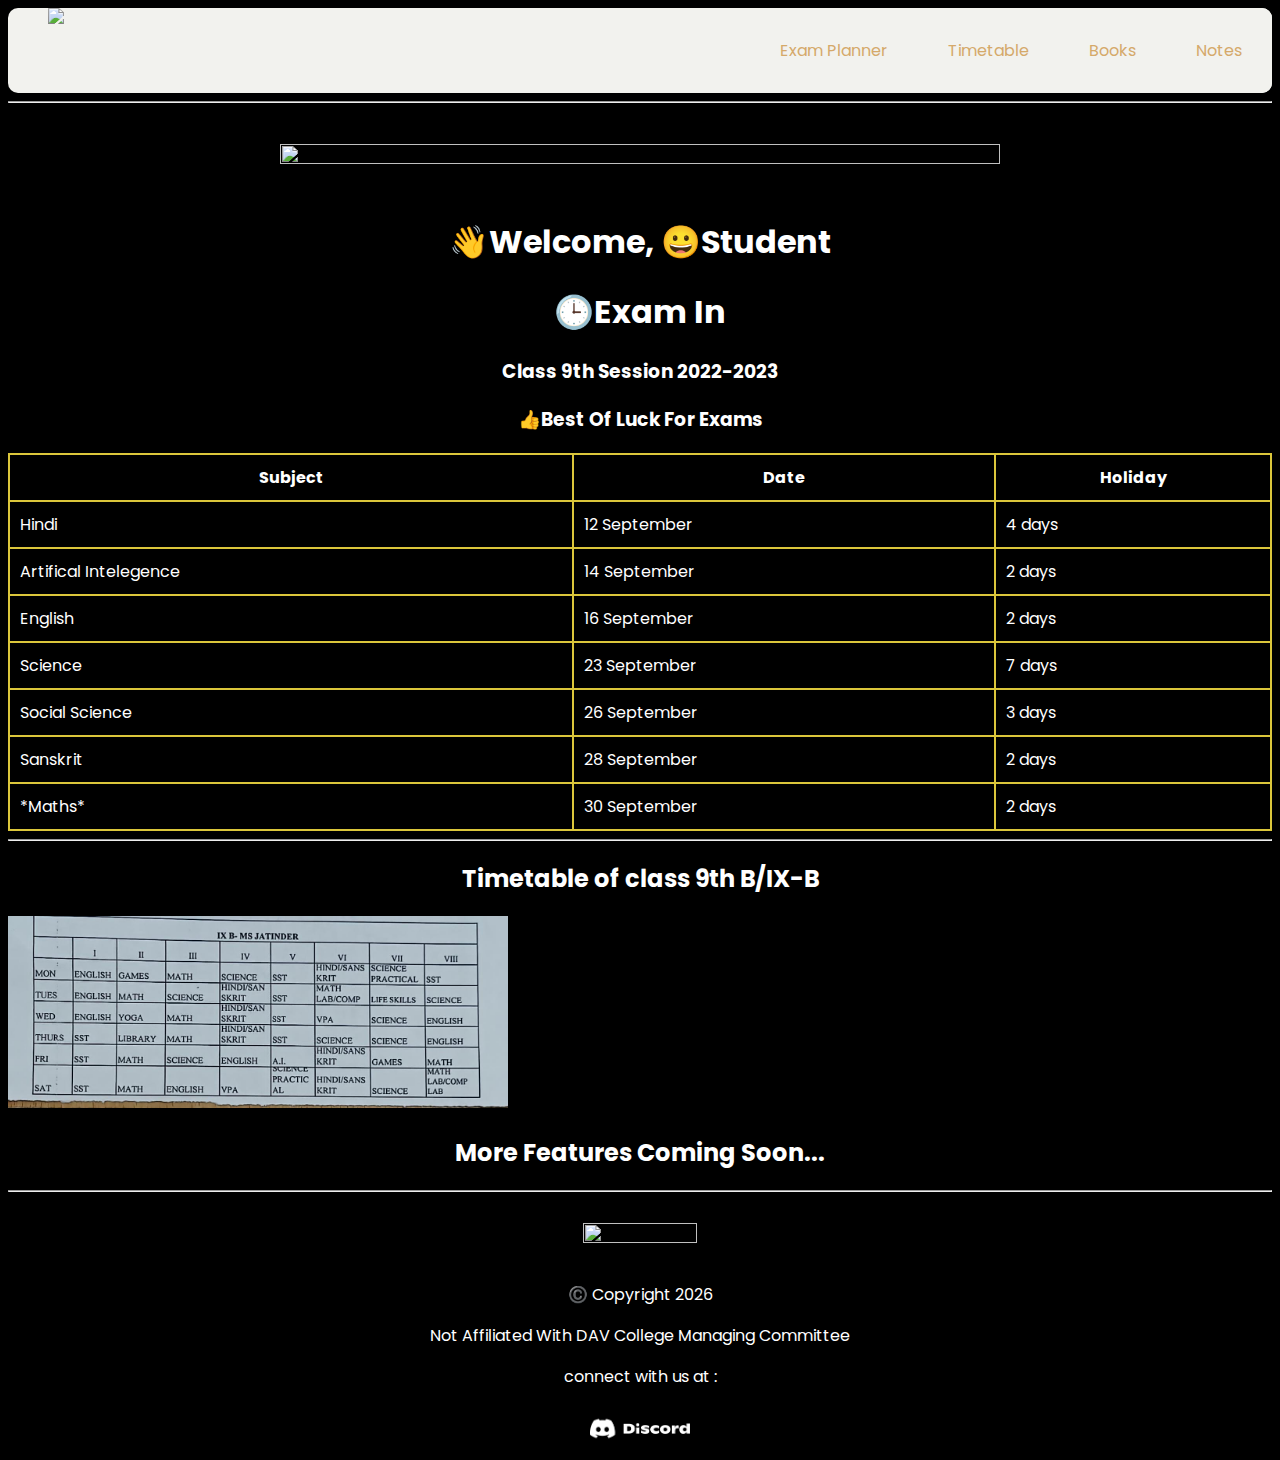
==== index.html @ d64b4b3f "uu" ====
<!DOCTYPE html>
<html lang="en">
<head>
    <meta name="name" content="Class 9th &bull; Home">
    <meta name="description" content="Get The Timetable Of Class Ninth Dav Mausam Vihar">
    <meta name="keywords" content="slsdav,class ninth sls dav,sls dav masusam vihar">
    <meta name="theme-color" content="#101010">

    <meta property="og:title" content="Class 9th &bull; Home">
    <meta property="og:url" content="https://simplystudios.github.io/class9th-unoffical-site/">
    <meta property="og:image" content="https://simplehead.ga.ga/favicon.ico">
    <meta property="og:description" content="Get The Timetable Of Class Ninth Dav Mausam Vihar">

    <meta charset="UTF-8">
    <meta http-equiv="X-UA-Compatible" content="IE=edge">
    <meta name="viewport" content="width=device-width, initial-scale=1.0">
    <title>Davians For Davians - Home </title>
    <link rel="stylesheet" href="styles.css">
    <link rel="preconnect" href="https://fonts.googleapis.com">
<link rel="preconnect" href="https://fonts.gstatic.com" crossorigin>
<link href="https://fonts.googleapis.com/css2?family=Merriweather:ital,wght@1,300&family=Poppins&display=swap" rel="stylesheet">

</head>
<style>
   .center {
  padding: 10px;  
  text-align: center;  
  margin: 5px 2px;  
  font-size: 30px; 
  display: inline-block;
  display: block;
  margin-left: auto;
  margin-right: auto;
  
}
</style>
<body>
    <header>
      <ul class="container">
          <img src="images/logo.png" class="logo" width="100px">
          <li class="items"><a href="simplehead.ga">Exam Planner</a></li>
          <li class="items"><a href="simplehead.ga">Timetable</a></li>
          <li class="items"><a href="simplehead.ga">Books</a></li>
          <li class="items"><a href="simplehead.ga">Notes</a></li>
      </ul>
       
        
    </header>
    
    
    <hr>
    <img src="/images/banner.png" alt="" class="center-promo" width="100%" height="50%">
    <h1 style="text-align:center;">👋Welcome, 😀Student</h1>
    <h1 style="text-align:center">🕒Exam In <h1 style="text-align:center; color: rgb(252, 221, 69);"id="demo"></h1>
        
        <script>
        // Set the date we're counting down to
        var countDownDate = new Date("Sep 23, 2022 00:00:00").getTime();
        
        // Update the count down every 1 second
        var x = setInterval(function() {
        
          // Get today's date and time
          var now = new Date().getTime();
        
          // Find the distance between now and the count down date
          var distance = countDownDate - now;
        
          // Time calculations for days, hours, minutes and seconds
          var days = Math.floor(distance / (1000 * 60 * 60 * 24));
          var hours = Math.floor((distance % (1000 * 60 * 60 * 24)) / (1000 * 60 * 60));
          var minutes = Math.floor((distance % (1000 * 60 * 60)) / (1000 * 60));
          var seconds = Math.floor((distance % (1000 * 60)) / 1000);
        
          // Display the result in the element with id="demo"
          document.getElementById("demo").innerHTML = days + "d " + hours + "h "
          + minutes + "m " + seconds + "s ";
        
          // If the count down is finished, write some text
          if (distance < 0) {
            clearInterval(x);
            document.getElementById("demo").innerHTML = "Next Exam Countdown Starting Soon";
          }
        }, 1000);
        </script>
        </h1>
    <h3 style="text-align:center;">Class 9th Session 2022-2023</h3>
    <h3>👍Best Of Luck For Exams</h3>
    <!-- CSS Code: Place this code in the document's head (between the <head> -- </head> tags) -->
<style>
    table.customTable {
      width: 100%;
      background-color: #FFFFFF;
      border-collapse: collapse;
      border-width: 2px;
      border-color: #DBC63B;
      border-style: solid;
      color: #000000;
    }
    
    table.customTable td, table.customTable th {
      border-width: 2px;
      border-color: #DBC63B;
      border-style: solid;
      padding: 10px;
    }
    
    table.customTable thead {
      background-color: #DBC63B;
    }
    </style>
    
    <!-- HTML Code: Place this code in the document's body (between the <body> tags) where the table should appear -->
    <table class="customTable">
      <thead>
        <tr>
          <th>Subject</th>
          <th>Date</th>
          <th>Holiday</th>
        </tr>
      </thead>
      <tbody>
        <tr>
          <td>Hindi</td>
          <td>12 September</td>
          <td>4 days</td>
        </tr>
        <tr>
          <td>Artifical Intelegence</td>
          <td>14 September</td>
          <td>2 days</td>
        </tr>
        <tr>
          <td>English</td>
          <td>16 September</td>
          <td>2 days</td>
        </tr>
        <tr>
          <td>Science</td>
          <td>23 September</td>
          <td>7 days</td>
        </tr>
        <tr>
            <td>Social Science</td>
            <td>26 September</td>
            <td>3 days</td>
          </tr>
          <tr>
            <td>Sanskrit</td>
            <td>28 September</td>
            <td>2 days</td>
          </tr>
          <tr>
            <td>*Maths*</td>
            <td>30 September</td>
            <td>2 days</td>
          </tr>
      </tbody>
    </table>
    <!-- Generated at CSSPortal.com -->
    
    <hr>
    <h2 style="text-align:center;">Timetable of class 9th  B/IX-B</h2>
    <img src="images/ttm.jpg" width="500px" class="ttm">    
    <h2 style="text-align:center;">More Features Coming Soon...</h2>
    <hr>
    <footer>
    <img src="/images/logotext.png" alt="" width="30%" height="30%" class="center">
    <p style="text-aligin:center;" id="date"></p>
    <p style="text-align:center;">Not Affiliated With DAV College Managing Committee</p>
    <p style="text-align: center;">connect with us at :</p>
    <a href="https://discord.gg/GtnZeMApAn"><img  src="images/Discord-Logo+Wordmark-White.png" alt="" width="100" class="center"></a>
    </footer>
</body>
<script src="app.js"></script>
</html>
---- styles.css ----
*{
    background-color: black;
    color: white;
    font-family: popins;
    font-family: 'Merriweather', serif;
font-family: 'Poppins', sans-serif;
}
h1{
    text-align: center;
}
h2{
    text-align: center;
}
h3{
    text-align: center;
}
p{
    text-align: center;
}
#ninesixty
{
    height:auto;
    width:auto;
    margin-top:40px;
    margin-left: 10px;
    background-color:rgb(0, 0, 0);
    margin: 0 auto;
    text-align:center;
    border-radius:8px;
    display:inline-block;
}

  .styled-table {
    border-collapse: collapse;
    margin: 25px 0;
    font-size: 0.9em;
    font-family: sans-serif;
    min-width: 400px;
    box-shadow: 0 0 20px rgba(0, 0, 0, 0.15);
}
.center-promo {
    width: 720px;
    padding: 20px;  
  text-align: center;  
  margin: 5px 2px;  
  font-size: 30px; 
  display: inline-block;
  display: block;
  margin-left: auto;
  margin-right: auto;
}
.container {
    height:auto;
    width:auto;
    margin-top:40px;
    margin-left: 10px;
    background-color:rgb(0, 0, 0);
    margin: 0 auto;
    background-color: rgb(242, 242, 238);
    border-radius:10px;
    display:flex;
    list-style-type: none;
}
.logo {
 background-color: rgb(242, 242, 238);
 margin-right: auto;

}
.items{
    background-color:rgb(242, 242, 238) ;
    border-radius:10px;
    padding: 30px;
    width: auto;
    height
}
a:link {
    color: #d5a96a;
    background-color: transparent;
    text-decoration: none;
  }
  
  a:visited {
    color: #e68c0d;
    background-color: transparent;
    text-decoration: none;
  }
  
  a:hover {
    color: red;
    background-color: transparent;
    text-decoration: underline;
  }
  
  a:active {
    color: yellow;
    background-color: transparent;
    text-decoration: underline;
  }
  @media (max-width: 700px) {
    .container {
      text-align: center;
    }
  
    .container {
      flex-direction: column;
    }
  
    ul {
      flex-direction: column;
    }
  
    li {
      margin: auto 0;
    }
    .center-promo {
        width: 100%;
    }
    .ttm{
        width: 100%; 
        text-align: center;  
        display: inline-block;
        display: block;
        margin-left: auto;
        margin-right: auto;
    }
  }
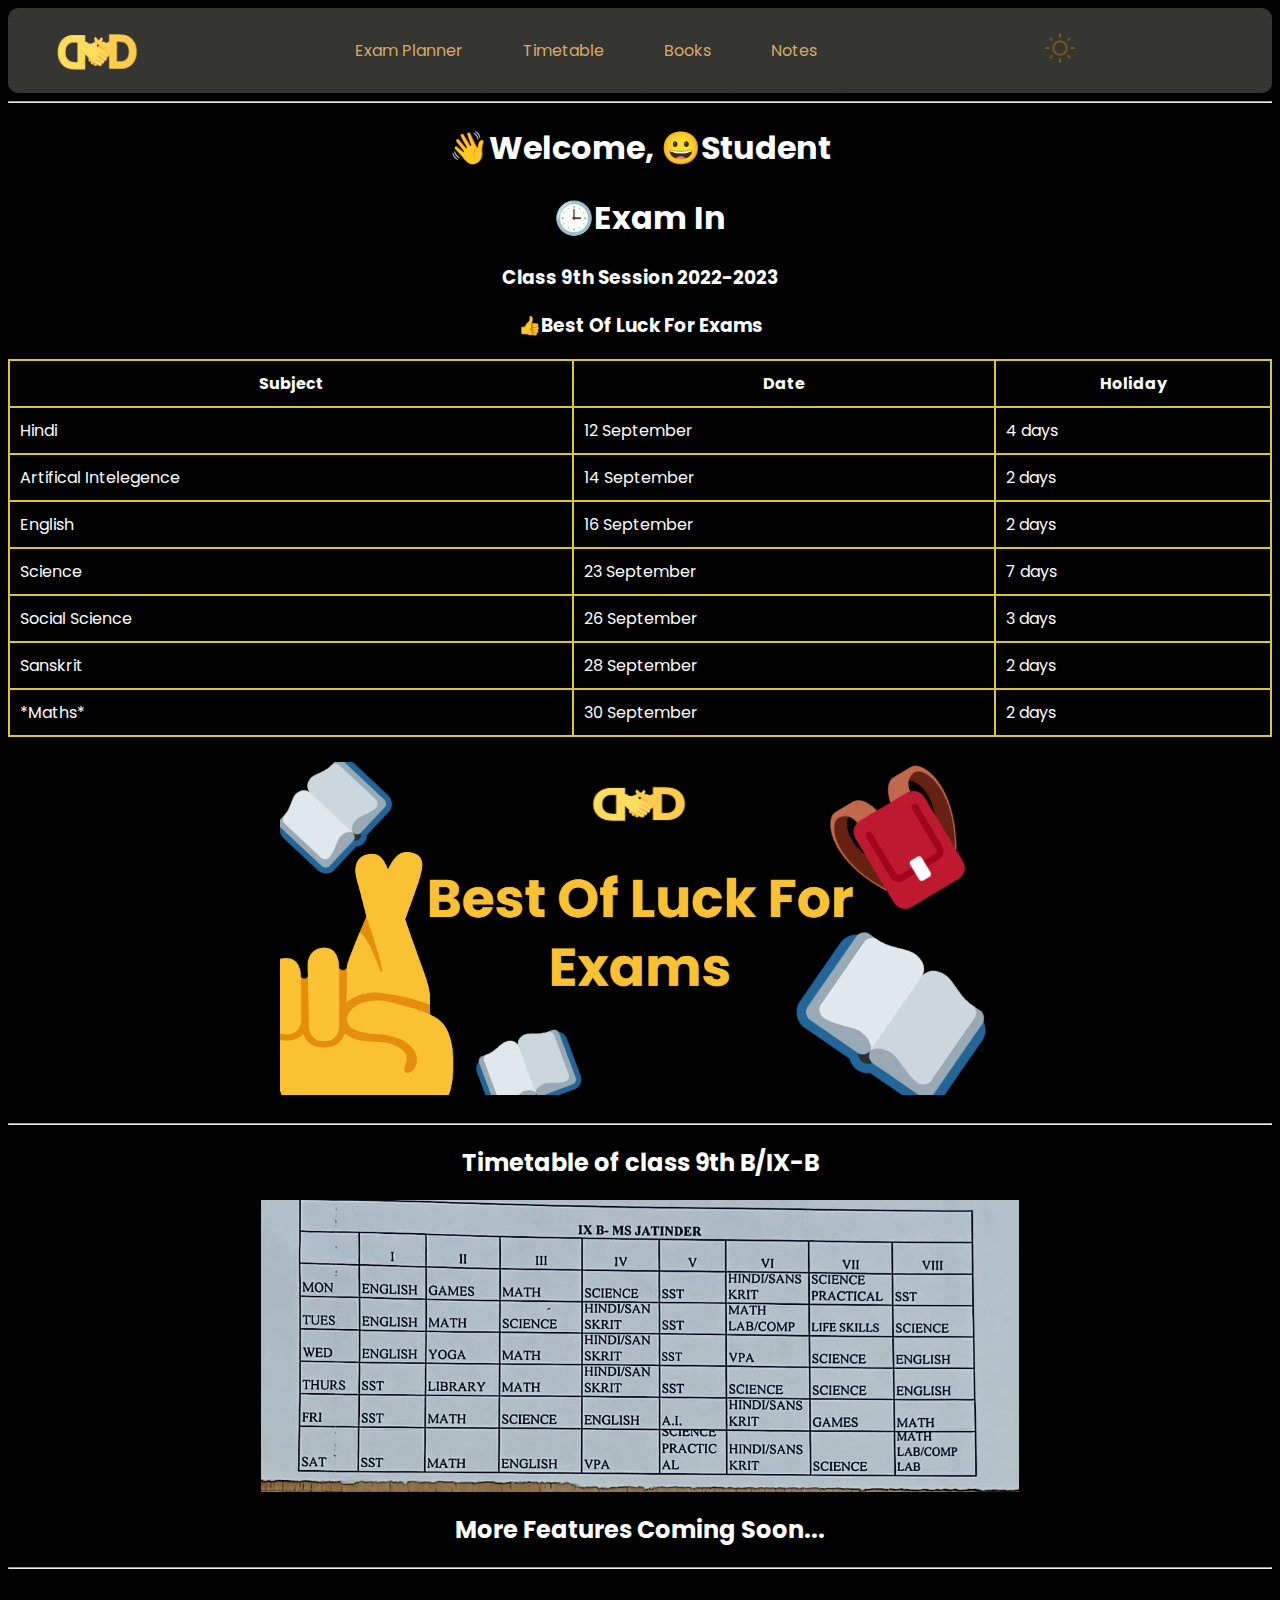
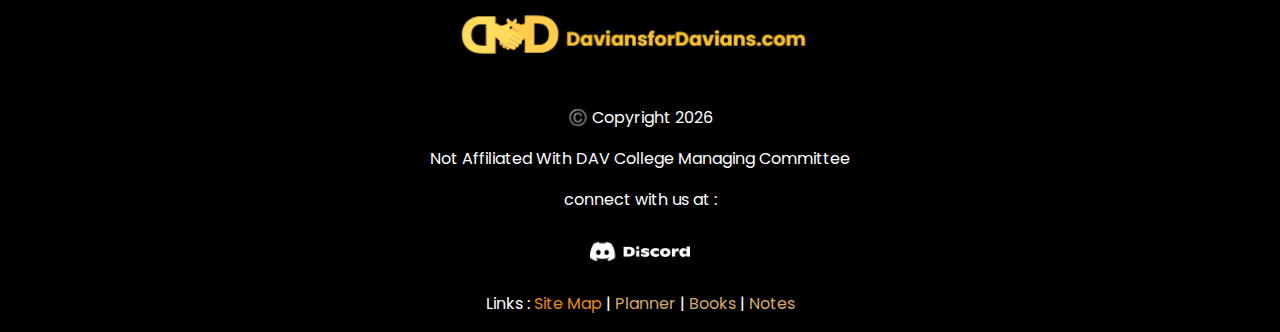
==== commit 57b6a732: "new design" ====
--- a/index.html
+++ b/index.html
@@ -42,6 +42,7 @@
           <li class="items"><a href="simplehead.ga">Timetable</a></li>
           <li class="items"><a href="simplehead.ga">Books</a></li>
           <li class="items"><a href="simplehead.ga">Notes</a></li>
+          <img class="items-img"src="/images/light-light.png" alt="" width="30px" height="30px">
       </ul>
        
         
@@ -49,7 +50,7 @@
     
     
     <hr>
-    <img src="/images/banner.png" alt="" class="center-promo" width="100%" height="50%">
+    
     <h1 style="text-align:center;">👋Welcome, 😀Student</h1>
     <h1 style="text-align:center">🕒Exam In <h1 style="text-align:center; color: rgb(252, 221, 69);"id="demo"></h1>
         
@@ -157,6 +158,7 @@
           </tr>
       </tbody>
     </table>
+    <img src="/images/banner.png" alt="" class="center-promo" width="100%" height="50%">
     <!-- Generated at CSSPortal.com -->
     
     <hr>
@@ -170,6 +172,7 @@
     <p style="text-align:center;">Not Affiliated With DAV College Managing Committee</p>
     <p style="text-align: center;">connect with us at :</p>
     <a href="https://discord.gg/GtnZeMApAn"><img  src="images/Discord-Logo+Wordmark-White.png" alt="" width="100" class="center"></a>
+    <p>Links : <a href="">Site Map</a> | <a href="/planner">Planner</a> | <a href="/books">Books</a> | <a href="/notes">Notes</a></p>
     </footer>
 </body>
 <script src="app.js"></script>
--- a/styles.css
+++ b/styles.css
@@ -29,6 +29,14 @@
     border-radius:8px;
     display:inline-block;
 }
+.ttm{
+  width: 60%; 
+  text-align: center;  
+  display: inline-block;
+  display: block;
+  margin-left: auto;
+  margin-right: auto;
+}
 
   .styled-table {
     border-collapse: collapse;
@@ -56,22 +64,34 @@
     margin-left: 10px;
     background-color:rgb(0, 0, 0);
     margin: 0 auto;
-    background-color: rgb(242, 242, 238);
+    background-color: rgb(53, 53, 49);
     border-radius:10px;
     display:flex;
     list-style-type: none;
 }
 .logo {
- background-color: rgb(242, 242, 238);
+ background-color: rgb(53, 53, 49);
  margin-right: auto;
 
 }
 .items{
-    background-color:rgb(242, 242, 238) ;
+    background-color:rgb(53, 53, 49) ;
     border-radius:10px;
     padding: 30px;
     width: auto;
     height
+}
+.items-img{
+  background-color:rgb(53, 53, 49) ;
+  border-radius:10px;
+  padding: 20px;
+  text-align: center;  
+  margin: 5px 2px;  
+  font-size: 30px; 
+  display: inline-block;
+  display: block;
+  margin-left: auto;
+  margin-right: auto;
 }
 a:link {
     color: #d5a96a;
@@ -113,7 +133,7 @@
       margin: auto 0;
     }
     .center-promo {
-        width: 100%;
+        width: 90%;
     }
     .ttm{
         width: 100%; 
@@ -123,4 +143,25 @@
         margin-left: auto;
         margin-right: auto;
     }
+    .logo{ 
+    text-align: center;  
+    margin: 5px 2px;  
+    font-size: 30px; 
+    display: inline-block;
+    display: block;
+    margin-left: auto;
+    margin-right: auto;
+    }
+    .items-img{
+      background-color:rgb(53, 53, 49) ;
+      border-radius:10px;
+      padding: 20px;
+      text-align: center;  
+      margin: 5px 2px;  
+      font-size: 30px; 
+      display: inline-block;
+      display: block;
+      margin-left: auto;
+      margin-right: auto;
+    }
   }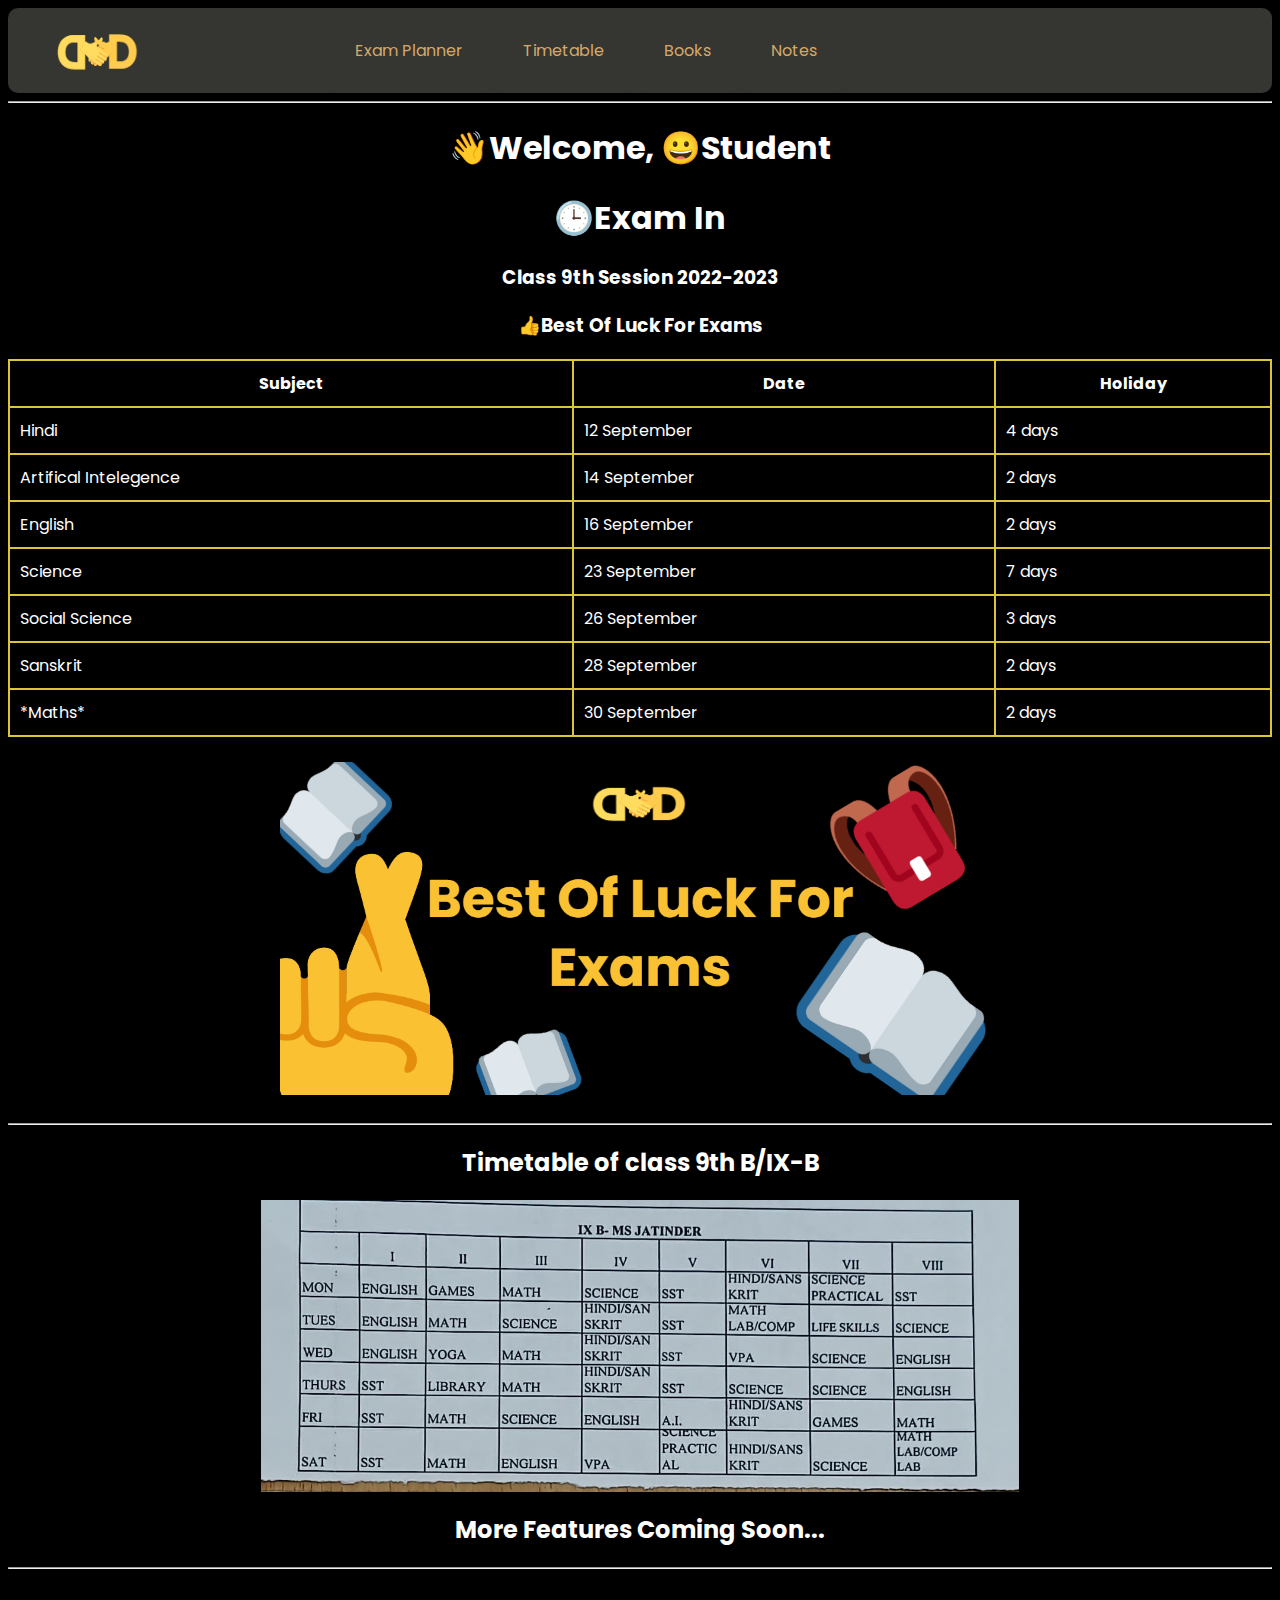
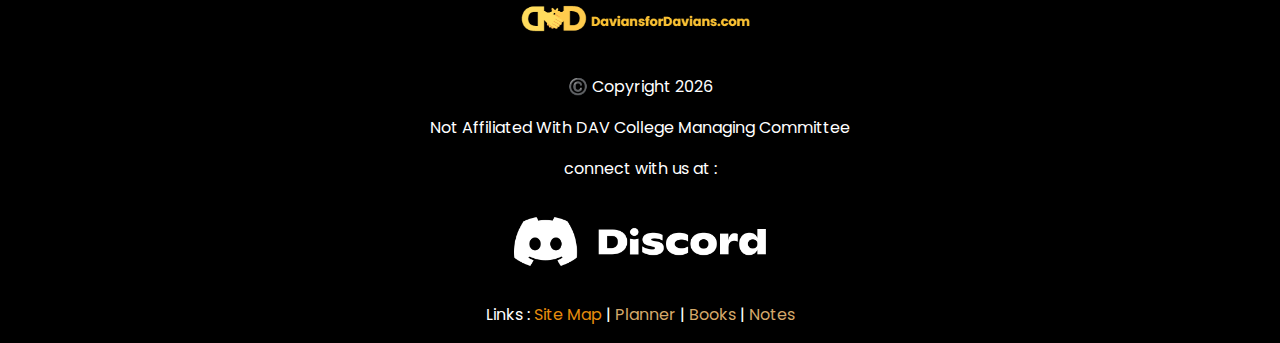
==== commit 2971328d: "google analysis added" ====
--- a/index.html
+++ b/index.html
@@ -1,13 +1,22 @@
 <!DOCTYPE html>
 <html lang="en">
 <head>
+  <!-- Google tag (gtag.js) -->
+<script async src="https://www.googletagmanager.com/gtag/js?id=G-DFDYQWDV21"></script>
+<script>
+  window.dataLayer = window.dataLayer || [];
+  function gtag(){dataLayer.push(arguments);}
+  gtag('js', new Date());
+
+  gtag('config', 'G-DFDYQWDV21');
+</script>
     <meta name="name" content="Class 9th &bull; Home">
     <meta name="description" content="Get The Timetable Of Class Ninth Dav Mausam Vihar">
     <meta name="keywords" content="slsdav,class ninth sls dav,sls dav masusam vihar">
-    <meta name="theme-color" content="#101010">
+    <meta name="theme-color" content="rgb(53, 53, 49)">
 
-    <meta property="og:title" content="Class 9th &bull; Home">
-    <meta property="og:url" content="https://simplystudios.github.io/class9th-unoffical-site/">
+    <meta property="og:title" content="D&bull; Home">
+    <meta property="og:url" content="daviansfordavians.ga">
     <meta property="og:image" content="https://simplehead.ga.ga/favicon.ico">
     <meta property="og:description" content="Get The Timetable Of Class Ninth Dav Mausam Vihar">
 
@@ -36,13 +45,13 @@
 </style>
 <body>
     <header>
-      <ul class="container">
+      <ul class="container" id="nav">
           <img src="images/logo.png" class="logo" width="100px">
           <li class="items"><a href="simplehead.ga">Exam Planner</a></li>
           <li class="items"><a href="simplehead.ga">Timetable</a></li>
           <li class="items"><a href="simplehead.ga">Books</a></li>
           <li class="items"><a href="simplehead.ga">Notes</a></li>
-          <img class="items-img"src="/images/light-light.png" alt="" width="30px" height="30px">
+          <img class="items-img"id="close" onclick="toggleMobileMenu(this)"src="/images/image.png" alt="" width="30px" height="30px">
       </ul>
        
         
@@ -56,7 +65,7 @@
         
         <script>
         // Set the date we're counting down to
-        var countDownDate = new Date("Sep 23, 2022 00:00:00").getTime();
+        var countDownDate = new Date("Sep 28, 2022 00:00:00").getTime();
         
         // Update the count down every 1 second
         var x = setInterval(function() {
@@ -83,6 +92,8 @@
             document.getElementById("demo").innerHTML = "Next Exam Countdown Starting Soon";
           }
         }, 1000);
+        
+          
         </script>
         </h1>
     <h3 style="text-align:center;">Class 9th Session 2022-2023</h3>
@@ -167,11 +178,11 @@
     <h2 style="text-align:center;">More Features Coming Soon...</h2>
     <hr>
     <footer>
-    <img src="/images/logotext.png" alt="" width="30%" height="30%" class="center">
+    <img src="/images/logotext.png" alt=""class="bottom-img">
     <p style="text-aligin:center;" id="date"></p>
     <p style="text-align:center;">Not Affiliated With DAV College Managing Committee</p>
     <p style="text-align: center;">connect with us at :</p>
-    <a href="https://discord.gg/GtnZeMApAn"><img  src="images/Discord-Logo+Wordmark-White.png" alt="" width="100" class="center"></a>
+    <a href="https://discord.gg/GtnZeMApAn"><img  src="images/Discord-Logo+Wordmark-White.png" alt="" class="bottom-img"></a>
     <p>Links : <a href="">Site Map</a> | <a href="/planner">Planner</a> | <a href="/books">Books</a> | <a href="/notes">Notes</a></p>
     </footer>
 </body>
--- a/styles.css
+++ b/styles.css
@@ -44,7 +44,6 @@
     font-size: 0.9em;
     font-family: sans-serif;
     min-width: 400px;
-    box-shadow: 0 0 20px rgba(0, 0, 0, 0.15);
 }
 .center-promo {
     width: 720px;
@@ -62,7 +61,6 @@
     width:auto;
     margin-top:40px;
     margin-left: 10px;
-    background-color:rgb(0, 0, 0);
     margin: 0 auto;
     background-color: rgb(53, 53, 49);
     border-radius:10px;
@@ -79,9 +77,9 @@
     border-radius:10px;
     padding: 30px;
     width: auto;
-    height
 }
 .items-img{
+  visibility: hidden;
   background-color:rgb(53, 53, 49) ;
   border-radius:10px;
   padding: 20px;
@@ -116,17 +114,35 @@
     background-color: transparent;
     text-decoration: underline;
   }
+ .bottom-img{
+    width: 20%;
+    padding: 10px;  
+    text-align: center;  
+    margin: 5px 2px;  
+    font-size: 30px; 
+    display: inline-block;
+    display: block;
+    margin-left: auto;
+    margin-right: auto;
+  }
   @media (max-width: 700px) {
-    .container {
-      text-align: center;
-    }
-  
-    .container {
-      flex-direction: column;
-    }
+    items-img{
+      visibility: visible;
+      background-color:rgb(53, 53, 49) ;
+      border-radius:10px;
+      padding: 20px;
+      text-align: center;  
+      margin: 5px 2px;  
+      font-size: 30px; 
+      display: inline-block;
+      display: block;
+      margin-left: auto;
+      margin-right: auto;
+     }
   
     ul {
       flex-direction: column;
+      text-align: center;
     }
   
     li {
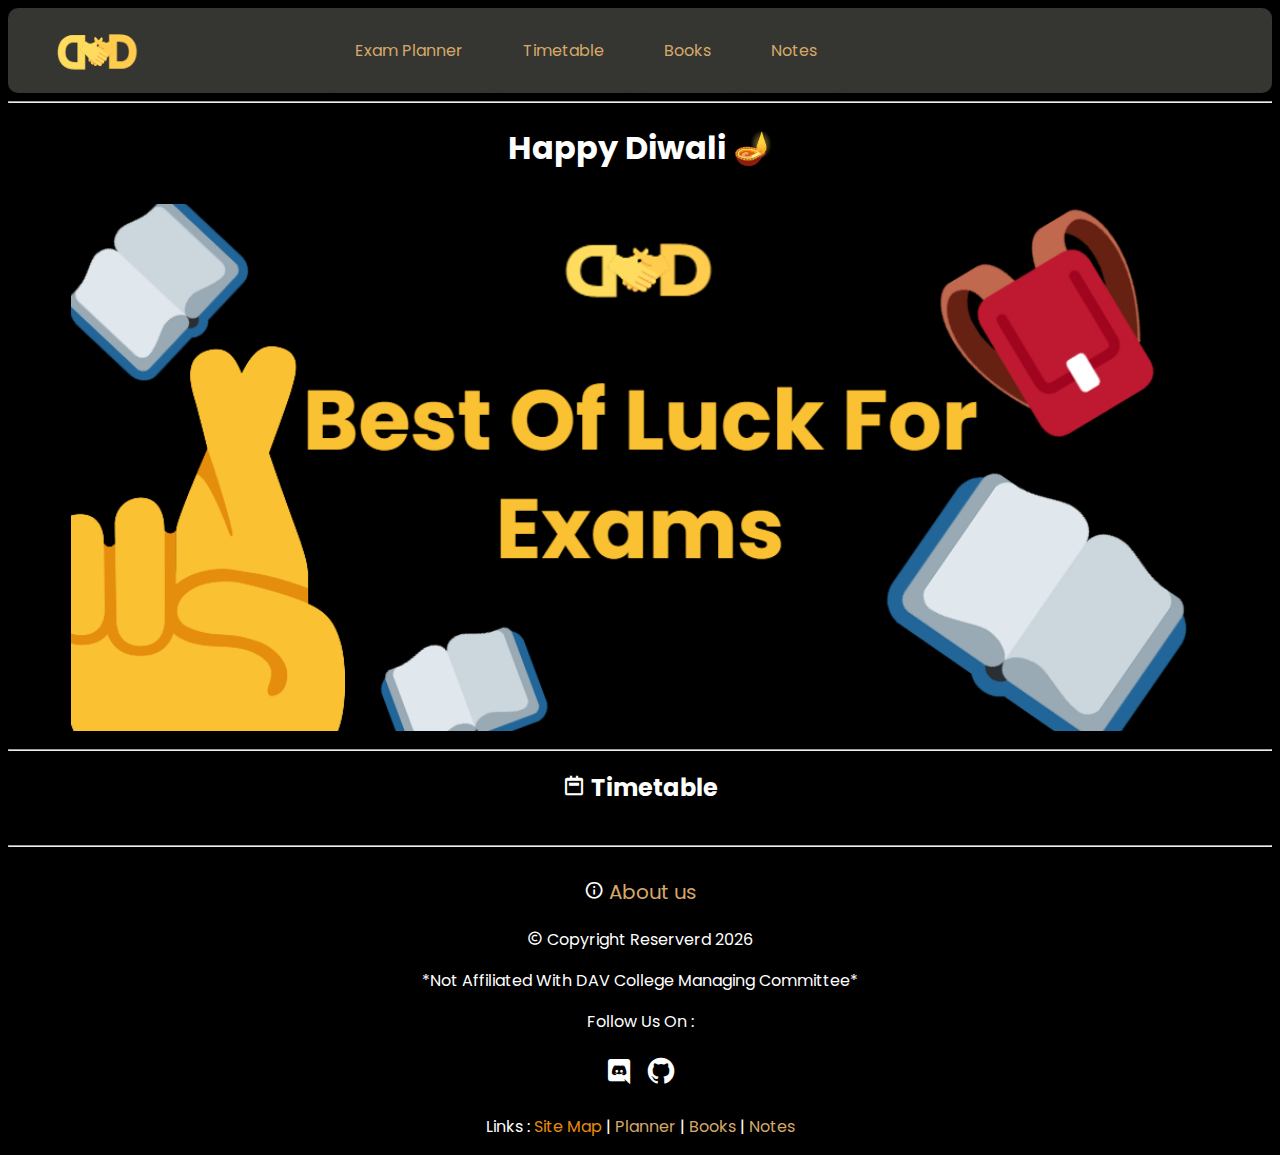
==== commit 2855b769: "new-look" ====
--- a/index.html
+++ b/index.html
@@ -1,190 +1,123 @@
 <!DOCTYPE html>
 <html lang="en">
-<head>
-  <!-- Google tag (gtag.js) -->
-<script async src="https://www.googletagmanager.com/gtag/js?id=G-DFDYQWDV21"></script>
-<script>
-  window.dataLayer = window.dataLayer || [];
-  function gtag(){dataLayer.push(arguments);}
-  gtag('js', new Date());
+  <head>
+    <!-- Google tag (gtag.js) -->
+    <script
+      async
+      src="https://www.googletagmanager.com/gtag/js?id=G-DFDYQWDV21"
+    ></script>
+    <script>
+      window.dataLayer = window.dataLayer || [];
+      function gtag(){dataLayer.push(arguments);}
+      gtag('js', new Date());
 
-  gtag('config', 'G-DFDYQWDV21');
-</script>
-    <meta name="name" content="Class 9th &bull; Home">
-    <meta name="description" content="Get The Timetable Of Class Ninth Dav Mausam Vihar">
-    <meta name="keywords" content="slsdav,class ninth sls dav,sls dav masusam vihar">
-    <meta name="theme-color" content="rgb(53, 53, 49)">
+      gtag('config', 'G-DFDYQWDV21');
+    </script>
+    <meta name="name" content="Class 9th &bull; Home" />
+    <meta
+      name="description"
+      content="Get The Timetable Of Class Ninth Dav Mausam Vihar"
+    />
+    <meta
+      name="keywords"
+      content="slsdav,class ninth sls dav,sls dav masusam vihar"
+    />
+    <meta name="theme-color" content="rgb(53, 53, 49)" />
 
-    <meta property="og:title" content="D&bull; Home">
-    <meta property="og:url" content="daviansfordavians.ga">
-    <meta property="og:image" content="https://simplehead.ga.ga/favicon.ico">
-    <meta property="og:description" content="Get The Timetable Of Class Ninth Dav Mausam Vihar">
+    <meta property="og:title" content="D&bull; Home" />
+    <meta property="og:url" content="daviansfordavians.ga" />
+    <meta property="og:image" content="https://simplehead.ga.ga/favicon.ico" />
+    <meta
+      property="og:description"
+      content="Get The Timetable Of Class Ninth Dav Mausam Vihar"
+    />
 
-    <meta charset="UTF-8">
-    <meta http-equiv="X-UA-Compatible" content="IE=edge">
-    <meta name="viewport" content="width=device-width, initial-scale=1.0">
-    <title>Davians For Davians - Home </title>
-    <link rel="stylesheet" href="styles.css">
-    <link rel="preconnect" href="https://fonts.googleapis.com">
-<link rel="preconnect" href="https://fonts.gstatic.com" crossorigin>
-<link href="https://fonts.googleapis.com/css2?family=Merriweather:ital,wght@1,300&family=Poppins&display=swap" rel="stylesheet">
+    <meta charset="UTF-8" />
+    <meta http-equiv="X-UA-Compatible" content="IE=edge" />
+    <meta name="viewport" content="width=device-width, initial-scale=1.0" />
+    <title>Davians For Davians - Home</title>
+    <link rel="stylesheet" href="styles.css" />
+    <link rel="preconnect" href="https://fonts.googleapis.com" />
+    <link rel="preconnect" href="https://fonts.gstatic.com" crossorigin />
+    <link
+      href="https://fonts.googleapis.com/css2?family=Merriweather:ital,wght@1,300&family=Poppins&display=swap"
+      rel="stylesheet"
+    />
+    <link href='https://cdn.jsdelivr.net/npm/boxicons@2.0.5/css/boxicons.min.css' rel='stylesheet'>
 
-</head>
-<style>
-   .center {
-  padding: 10px;  
-  text-align: center;  
-  margin: 5px 2px;  
-  font-size: 30px; 
-  display: inline-block;
-  display: block;
-  margin-left: auto;
-  margin-right: auto;
-  
-}
-</style>
-<body>
+  </head>
+  <style>
+       .center {
+      text-align: center;
+      margin-top: 30px;
+      font-size: 20px;
+      display: inline-block;
+      display: block;
+      margin-left: auto;
+      margin-right: auto;
+
+    }
+  </style>
+  <body>
     <header>
       <ul class="container" id="nav">
-          <img src="images/logo.png" class="logo" width="100px">
-          <li class="items"><a href="simplehead.ga">Exam Planner</a></li>
-          <li class="items"><a href="simplehead.ga">Timetable</a></li>
-          <li class="items"><a href="simplehead.ga">Books</a></li>
-          <li class="items"><a href="simplehead.ga">Notes</a></li>
-          <img class="items-img"id="close" onclick="toggleMobileMenu(this)"src="/images/image.png" alt="" width="30px" height="30px">
+        <img src="images/logo.png" class="logo" width="100px" />
+        <li class="items"><a href="simplehead.ga">Exam Planner</a></li>
+        <li class="items"><a href="simplehead.ga">Timetable</a></li>
+        <li class="items"><a href="simplehead.ga">Books</a></li>
+        <li class="items"><a href="simplehead.ga">Notes</a></li>
+        <img
+          class="items-img"
+          id="close"
+          onclick="toggleMobileMenu(this)"
+          src="/images/image.png"
+          alt=""
+          width="30px"
+          height="30px"
+        />
       </ul>
-       
-        
+      <img src="/images/logotext.png" class="logo-small" alt="" />
     </header>
-    
-    
-    <hr>
-    
-    <h1 style="text-align:center;">👋Welcome, 😀Student</h1>
-    <h1 style="text-align:center">🕒Exam In <h1 style="text-align:center; color: rgb(252, 221, 69);"id="demo"></h1>
-        
-        <script>
-        // Set the date we're counting down to
-        var countDownDate = new Date("Sep 28, 2022 00:00:00").getTime();
-        
-        // Update the count down every 1 second
-        var x = setInterval(function() {
-        
-          // Get today's date and time
-          var now = new Date().getTime();
-        
-          // Find the distance between now and the count down date
-          var distance = countDownDate - now;
-        
-          // Time calculations for days, hours, minutes and seconds
-          var days = Math.floor(distance / (1000 * 60 * 60 * 24));
-          var hours = Math.floor((distance % (1000 * 60 * 60 * 24)) / (1000 * 60 * 60));
-          var minutes = Math.floor((distance % (1000 * 60 * 60)) / (1000 * 60));
-          var seconds = Math.floor((distance % (1000 * 60)) / 1000);
-        
-          // Display the result in the element with id="demo"
-          document.getElementById("demo").innerHTML = days + "d " + hours + "h "
-          + minutes + "m " + seconds + "s ";
-        
-          // If the count down is finished, write some text
-          if (distance < 0) {
-            clearInterval(x);
-            document.getElementById("demo").innerHTML = "Next Exam Countdown Starting Soon";
-          }
-        }, 1000);
-        
-          
-        </script>
-        </h1>
-    <h3 style="text-align:center;">Class 9th Session 2022-2023</h3>
-    <h3>👍Best Of Luck For Exams</h3>
-    <!-- CSS Code: Place this code in the document's head (between the <head> -- </head> tags) -->
-<style>
-    table.customTable {
-      width: 100%;
-      background-color: #FFFFFF;
-      border-collapse: collapse;
-      border-width: 2px;
-      border-color: #DBC63B;
-      border-style: solid;
-      color: #000000;
-    }
-    
-    table.customTable td, table.customTable th {
-      border-width: 2px;
-      border-color: #DBC63B;
-      border-style: solid;
-      padding: 10px;
-    }
-    
-    table.customTable thead {
-      background-color: #DBC63B;
-    }
-    </style>
-    
-    <!-- HTML Code: Place this code in the document's body (between the <body> tags) where the table should appear -->
-    <table class="customTable">
-      <thead>
-        <tr>
-          <th>Subject</th>
-          <th>Date</th>
-          <th>Holiday</th>
-        </tr>
-      </thead>
-      <tbody>
-        <tr>
-          <td>Hindi</td>
-          <td>12 September</td>
-          <td>4 days</td>
-        </tr>
-        <tr>
-          <td>Artifical Intelegence</td>
-          <td>14 September</td>
-          <td>2 days</td>
-        </tr>
-        <tr>
-          <td>English</td>
-          <td>16 September</td>
-          <td>2 days</td>
-        </tr>
-        <tr>
-          <td>Science</td>
-          <td>23 September</td>
-          <td>7 days</td>
-        </tr>
-        <tr>
-            <td>Social Science</td>
-            <td>26 September</td>
-            <td>3 days</td>
-          </tr>
-          <tr>
-            <td>Sanskrit</td>
-            <td>28 September</td>
-            <td>2 days</td>
-          </tr>
-          <tr>
-            <td>*Maths*</td>
-            <td>30 September</td>
-            <td>2 days</td>
-          </tr>
-      </tbody>
-    </table>
-    <img src="/images/banner.png" alt="" class="center-promo" width="100%" height="50%">
+
+    <hr />
+
+    <h1 style="text-align:center;">Happy Diwali 🪔</h1>
+
+    <img
+      src="/images/banner.png"
+      alt=""
+      class="center-promo"
+      width="90%"
+      height="50%"
+    />
     <!-- Generated at CSSPortal.com -->
-    
-    <hr>
-    <h2 style="text-align:center;">Timetable of class 9th  B/IX-B</h2>
-    <img src="images/ttm.jpg" width="500px" class="ttm">    
-    <h2 style="text-align:center;">More Features Coming Soon...</h2>
-    <hr>
+
+    <hr />
+    <h2 style="text-align:center;"><i class='bx bx-calendar-week' style="color:#ffffff;font-size:x-large;text-align:center;" ></i> Timetable</h2>
+
+    <img src="/images/ttb.png" class="ttm" alt="" />
+
+    <h2 style="text-align:center;"></h2>
+    <hr />
     <footer>
-    <img src="/images/logotext.png" alt=""class="bottom-img">
-    <p style="text-aligin:center;" id="date"></p>
-    <p style="text-align:center;">Not Affiliated With DAV College Managing Committee</p>
-    <p style="text-align: center;">connect with us at :</p>
-    <a href="https://discord.gg/GtnZeMApAn"><img  src="images/Discord-Logo+Wordmark-White.png" alt="" class="bottom-img"></a>
-    <p>Links : <a href="">Site Map</a> | <a href="/planner">Planner</a> | <a href="/books">Books</a> | <a href="/notes">Notes</a></p>
+      <a class="center"href="/about"><i class='bx bx-info-circle'></i> About us</p></a>
+      <p style="text-aligin:center;" id="date"></p>
+      <p style="text-align:center;">
+       *Not Affiliated With DAV College Managing Committee*
+      </p>
+      
+      <p class="btm"style="text-align: center;">Follow Us On :</p>
+      <div class="social">
+      <a href="https://discord.gg/VdrckRWNDh"><i class='bx bxl-discord' style='color:#ffffff' ></i></a>
+      <a href="https://github.com/simplystudios"><i class='bx bxl-github' style='color:#ffffff' ></i></a>
+      </div>
+      
+      <p>
+        Links : <a href="">Site Map</a> | <a href="/planner">Planner</a> |
+        <a href="/books">Books</a> | <a href="/notes">Notes</a>
+      </p>
+      
     </footer>
-</body>
-<script src="app.js"></script>
-</html>+  </body>
+  <script src="app.js"></script>
+</html>
--- a/styles.css
+++ b/styles.css
@@ -1,183 +1,222 @@
-*{
-    background-color: black;
-    color: white;
-    font-family: popins;
-    font-family: 'Merriweather', serif;
-font-family: 'Poppins', sans-serif;
-}
-h1{
+* {
+  
+  background: rgb(0, 0, 0);
+  color: rgb(255, 255, 255);
+  font-family: popins;
+  font-family: "Poppins", sans-serif;
+}
+h1 {
+  text-align: center;
+}
+h2 {
+  text-align: center;
+}
+h3 {
+  text-align: center;
+}
+p {
+  text-align: center;
+}
+#parent{
+  width: 100%;
+  height: 100%;
+  overflow: hidden;
+}
+
+#child{
+  width: 100%;
+  height: 100%;
+  overflow-y: scroll;
+  padding-right: 17px; /* Increase/decrease this value for cross-browser compatibility */
+  box-sizing: content-box; /* So the width will be 100% + 17px */
+}
+#ninesixty {
+  height: auto;
+  width: auto;
+  margin-top: 40px;
+  margin-left: 10px;
+  background-color: rgb(0, 0, 0);
+  margin: 0 auto;
+  text-align: center;
+  border-radius: 8px;
+  display: inline-block;
+}
+.logo-small {
+  visibility: hidden;
+  display: none;
+}
+.ttm {
+  width: 100%;
+  text-align: center;
+  display: inline-block;
+  display: block;
+  margin-left: auto;
+  margin-right: auto;
+}
+
+.styled-table {
+  border-collapse: collapse;
+  margin: 25px 0;
+  font-size: 0.9em;
+  font-family: sans-serif;
+  min-width: 400px;
+}
+.center-promo {
+  width: ;
+  padding: 10px;
+  text-align: center;
+  margin: 5px 2px;
+  font-size: 30px;
+  display: inline-block;
+  display: block;
+  margin-left: auto;
+  margin-right: auto;
+}
+.container {
+  height: auto;
+  width: auto;
+  margin-top: 40px;
+  margin-left: 10px;
+  margin: 0 auto;
+  background-color: rgb(53, 53, 49);
+  border-radius: 10px;
+  display: flex;
+  list-style-type: none;
+}
+.btm{
+  font-style: bold;
+}
+
+.logo {
+  background-color: rgb(53, 53, 49);
+  margin-right: auto;
+}
+.items {
+  background-color: rgb(53, 53, 49);
+  border-radius: 10px;
+  padding: 30px;
+  width: auto;
+}
+.items-img {
+  visibility: hidden;
+  background-color: rgb(53, 53, 49);
+  border-radius: 10px;
+  padding: 20px;
+  text-align: center;
+  margin: 5px 2px;
+  font-size: 30px;
+  display: inline-block;
+  display: block;
+  margin-left: auto;
+  margin-right: auto;
+}
+.social{
+  text-align: center;
+  font-size: xx-large;
+}
+a:link {
+  color: #d5a96a;
+  background-color: transparent;
+  text-decoration: none;
+}
+
+a:visited {
+  color: #e68c0d;
+  background-color: transparent;
+  text-decoration: none;
+}
+
+a:hover {
+  color: red;
+  background-color: transparent;
+  text-decoration: underline;
+}
+
+a:active {
+  color: yellow;
+  background-color: transparent;
+  text-decoration: underline;
+}
+/* Three image containers (use 25% for four, and 50% for two, etc) */
+
+
+
+.img {
+  width: 30%;
+  padding: 10px;
+  text-align: center;
+  margin: 5px 2px;
+  font-size: 30px;
+  display: inline-block;
+  display: block;
+  margin-left: auto;
+  margin-right: auto;
+}
+.bottom-img {
+  width: 30px;
+  text-align: center;
+  margin: 5px 2px;
+  font-size: 30px;
+  display: inline-block;
+  display: block;
+  margin-left: auto;
+  margin-right: auto;
+}
+@media (max-width: 700px) {
+  .container {
+    display: none;
+  }
+  items-img {
+    background-color: rgb(53, 53, 49);
+    border-radius: 10px;
+    padding: 20px;
     text-align: center;
-}
-h2{
+    margin: 5px 2px;
+    font-size: 30px;
+    width: auto;
+    display: inline-block;
+    display: block;
+    margin-left: auto;
+    margin-right: auto;
+  }
+
+  ul {
+    display: none;
+  }
+
+  li {
+    display: none;
+  }
+  .center-promo {
+    width: 90%;
+  }
+  .ttm {
+    width: 100%;
     text-align: center;
-}
-h3{
+    display: inline-block;
+    display: block;
+    margin-left: auto;
+    margin-right: auto;
+  }
+
+  .logo-small {
+    visibility: visible;
+    width: 70%;
+    height: 50%;
+    display: block;
+    margin-right: auto;
+    margin-left: auto;
+  }
+  .items-img {
+    background-color: rgb(53, 53, 49);
+    border-radius: 10px;
+    padding: 20px;
     text-align: center;
-}
-p{
-    text-align: center;
-}
-#ninesixty
-{
-    height:auto;
-    width:auto;
-    margin-top:40px;
-    margin-left: 10px;
-    background-color:rgb(0, 0, 0);
-    margin: 0 auto;
-    text-align:center;
-    border-radius:8px;
-    display:inline-block;
-}
-.ttm{
-  width: 60%; 
-  text-align: center;  
-  display: inline-block;
-  display: block;
-  margin-left: auto;
-  margin-right: auto;
-}
-
-  .styled-table {
-    border-collapse: collapse;
-    margin: 25px 0;
-    font-size: 0.9em;
-    font-family: sans-serif;
-    min-width: 400px;
-}
-.center-promo {
-    width: 720px;
-    padding: 20px;  
-  text-align: center;  
-  margin: 5px 2px;  
-  font-size: 30px; 
-  display: inline-block;
-  display: block;
-  margin-left: auto;
-  margin-right: auto;
-}
-.container {
-    height:auto;
-    width:auto;
-    margin-top:40px;
-    margin-left: 10px;
-    margin: 0 auto;
-    background-color: rgb(53, 53, 49);
-    border-radius:10px;
-    display:flex;
-    list-style-type: none;
-}
-.logo {
- background-color: rgb(53, 53, 49);
- margin-right: auto;
-
-}
-.items{
-    background-color:rgb(53, 53, 49) ;
-    border-radius:10px;
-    padding: 30px;
-    width: auto;
-}
-.items-img{
-  visibility: hidden;
-  background-color:rgb(53, 53, 49) ;
-  border-radius:10px;
-  padding: 20px;
-  text-align: center;  
-  margin: 5px 2px;  
-  font-size: 30px; 
-  display: inline-block;
-  display: block;
-  margin-left: auto;
-  margin-right: auto;
-}
-a:link {
-    color: #d5a96a;
-    background-color: transparent;
-    text-decoration: none;
-  }
-  
-  a:visited {
-    color: #e68c0d;
-    background-color: transparent;
-    text-decoration: none;
-  }
-  
-  a:hover {
-    color: red;
-    background-color: transparent;
-    text-decoration: underline;
-  }
-  
-  a:active {
-    color: yellow;
-    background-color: transparent;
-    text-decoration: underline;
-  }
- .bottom-img{
-    width: 20%;
-    padding: 10px;  
-    text-align: center;  
-    margin: 5px 2px;  
-    font-size: 30px; 
+    margin: 5px 2px;
+    font-size: 30px;
     display: inline-block;
     display: block;
     margin-left: auto;
     margin-right: auto;
   }
-  @media (max-width: 700px) {
-    items-img{
-      visibility: visible;
-      background-color:rgb(53, 53, 49) ;
-      border-radius:10px;
-      padding: 20px;
-      text-align: center;  
-      margin: 5px 2px;  
-      font-size: 30px; 
-      display: inline-block;
-      display: block;
-      margin-left: auto;
-      margin-right: auto;
-     }
-  
-    ul {
-      flex-direction: column;
-      text-align: center;
-    }
-  
-    li {
-      margin: auto 0;
-    }
-    .center-promo {
-        width: 90%;
-    }
-    .ttm{
-        width: 100%; 
-        text-align: center;  
-        display: inline-block;
-        display: block;
-        margin-left: auto;
-        margin-right: auto;
-    }
-    .logo{ 
-    text-align: center;  
-    margin: 5px 2px;  
-    font-size: 30px; 
-    display: inline-block;
-    display: block;
-    margin-left: auto;
-    margin-right: auto;
-    }
-    .items-img{
-      background-color:rgb(53, 53, 49) ;
-      border-radius:10px;
-      padding: 20px;
-      text-align: center;  
-      margin: 5px 2px;  
-      font-size: 30px; 
-      display: inline-block;
-      display: block;
-      margin-left: auto;
-      margin-right: auto;
-    }
-  }+}
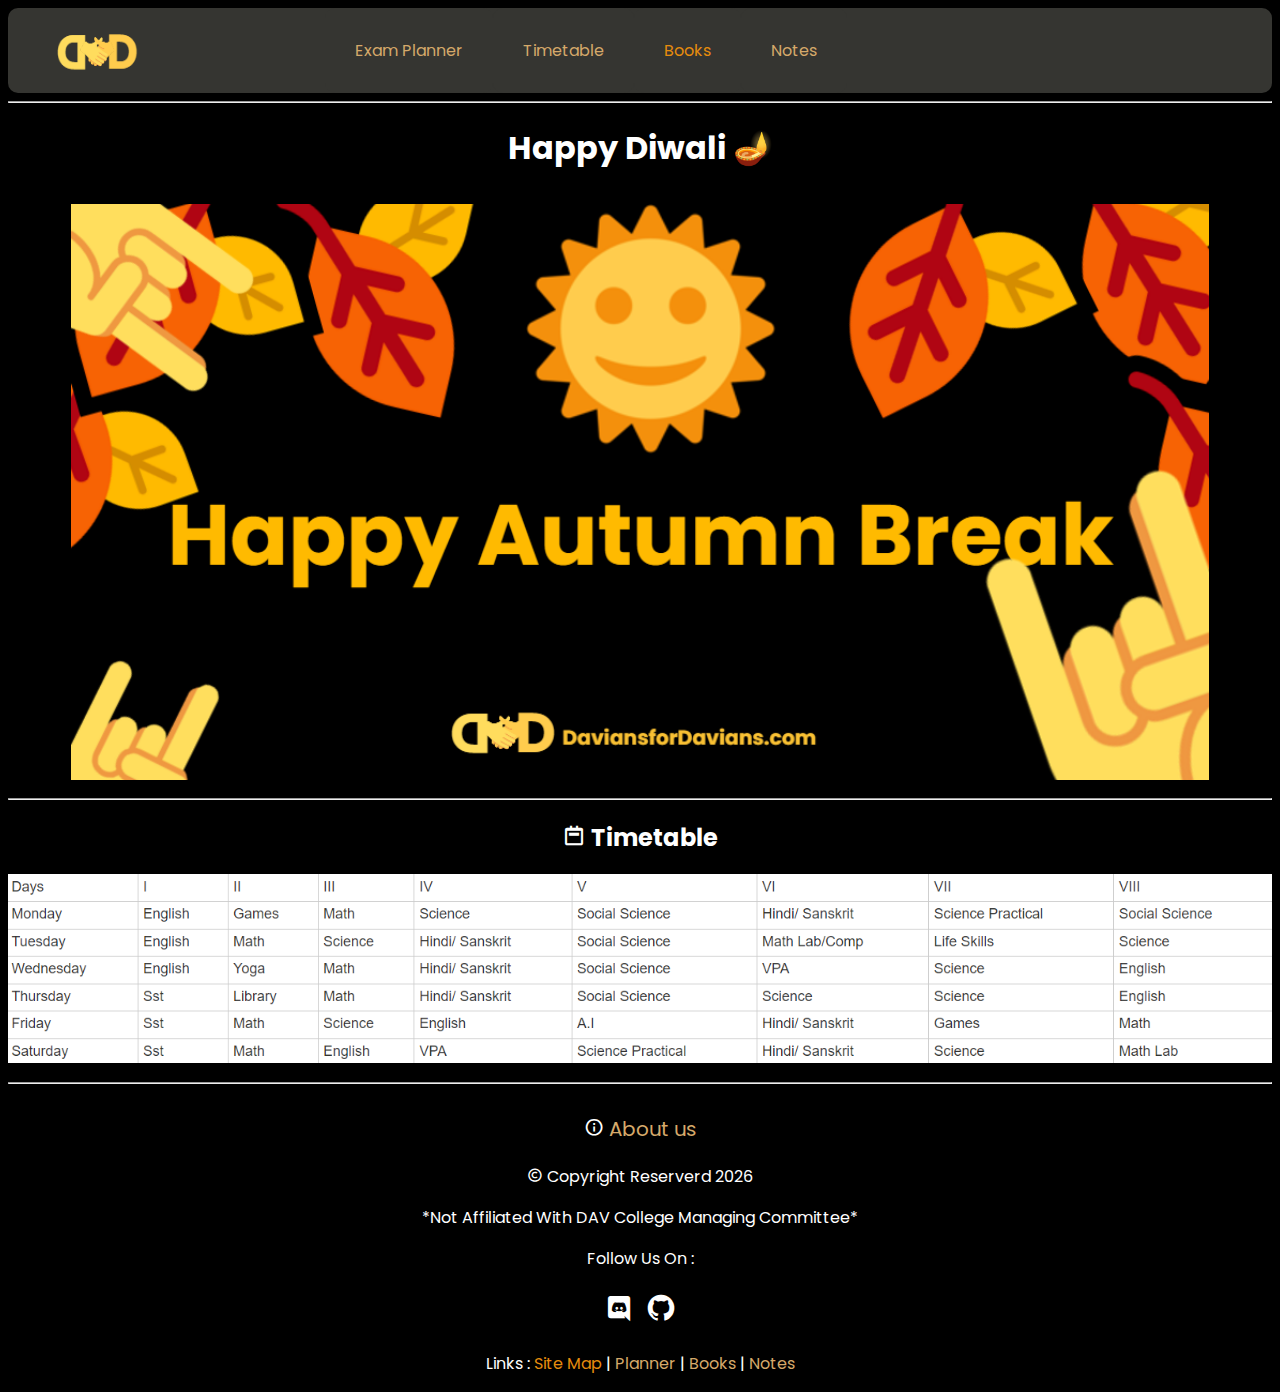
==== commit 0d59316f: "commit" ====
--- a/index.html
+++ b/index.html
@@ -62,9 +62,9 @@
     <header>
       <ul class="container" id="nav">
         <img src="images/logo.png" class="logo" width="100px" />
-        <li class="items"><a href="simplehead.ga">Exam Planner</a></li>
-        <li class="items"><a href="simplehead.ga">Timetable</a></li>
-        <li class="items"><a href="simplehead.ga">Books</a></li>
+        <li class="items"><a href="/planner/">Exam Planner</a></li>
+        <li class="items"><a href="/images/ttb.png">Timetable</a></li>
+        <li class="items"><a href="">Books</a></li>
         <li class="items"><a href="simplehead.ga">Notes</a></li>
         <img
           class="items-img"
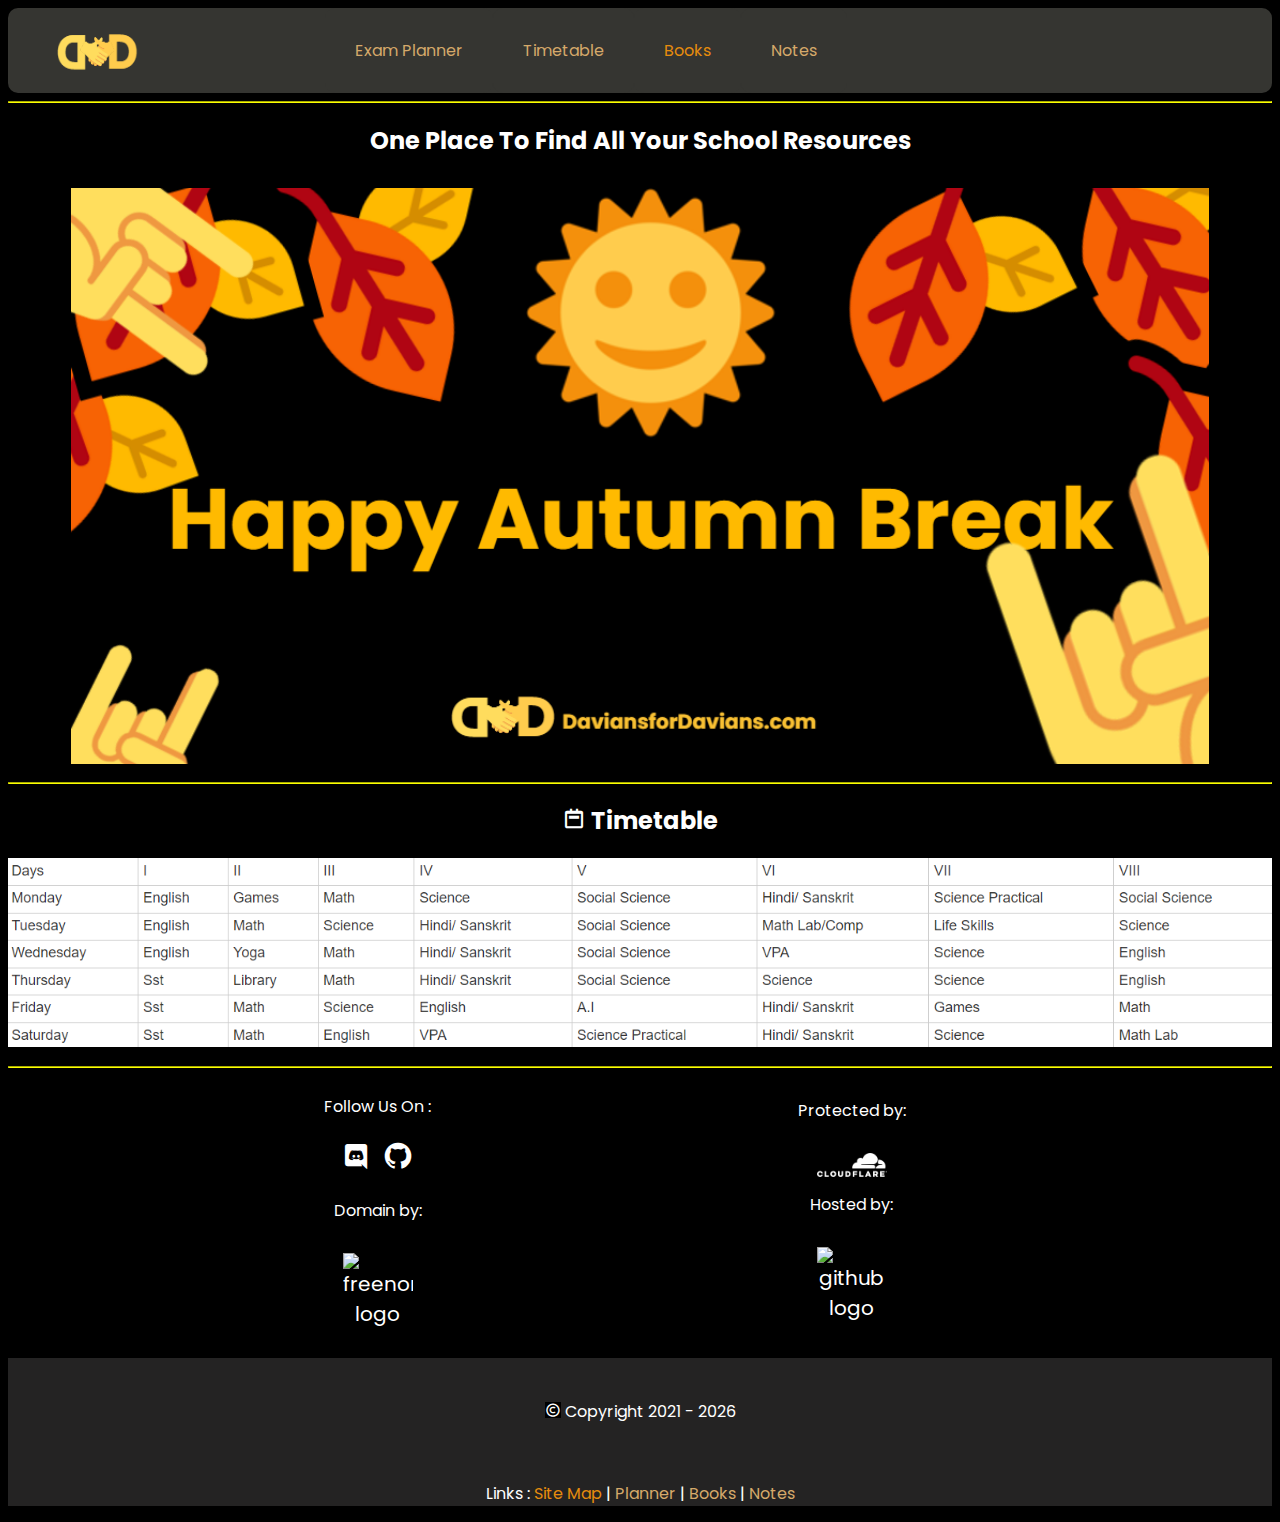
==== commit e5ec4728: "fix" ====
--- a/index.html
+++ b/index.html
@@ -78,10 +78,9 @@
       </ul>
       <img src="/images/logotext.png" class="logo-small" alt="" />
     </header>
-
-    <hr />
-
-    <h1 style="text-align:center;">Happy Diwali 🪔</h1>
+    <hr style="border-color:rgb(251, 255, 0);height: px ;">
+   
+    <h2 style="font-style:normal;text-align:center;">One Place To Find All Your School Resources</h2>
 
     <img
       src="/images/banner.png"
@@ -92,31 +91,49 @@
     />
     <!-- Generated at CSSPortal.com -->
 
-    <hr />
+    <hr style="border-color:rgb(251, 255, 0);">
     <h2 style="text-align:center;"><i class='bx bx-calendar-week' style="color:#ffffff;font-size:x-large;text-align:center;" ></i> Timetable</h2>
 
     <img src="/images/ttb.png" class="ttm" alt="" />
 
     <h2 style="text-align:center;"></h2>
-    <hr />
+    <hr style="border-color:rgb(251, 255, 0)">
+  
     <footer>
-      <a class="center"href="/about"><i class='bx bx-info-circle'></i> About us</p></a>
-      <p style="text-aligin:center;" id="date"></p>
-      <p style="text-align:center;">
-       *Not Affiliated With DAV College Managing Committee*
-      </p>
+
       
-      <p class="btm"style="text-align: center;">Follow Us On :</p>
+      
       <div class="social">
-      <a href="https://discord.gg/VdrckRWNDh"><i class='bx bxl-discord' style='color:#ffffff' ></i></a>
-      <a href="https://github.com/simplystudios"><i class='bx bxl-github' style='color:#ffffff' ></i></a>
+      <p>Follow Us On :</p>
+      <div class="social-icons"> <a href="https://discord.gg/VdrckRWNDh"><i class='bx bxl-discord' style='color:#ffffff' ></i></a>
+      <a href="https://github.com/simplystudios"><i class='bx bxl-github' style='color:#ffffff' ></i></a></div>
+      <p class="powered"style="text-align:center;color:white;">Domain by:</p>
+      <img src="/images/freenom.png" class="center"alt="freenom logo" width="70">
       </div>
+      <div class="powered">
+        <p class="powered"style="text-align:center;color:white;">Protected by:</p>
+
+        <img src="/images/cflogo.png" class="center" style=";"alt="cloudflare logo" width="70">
+        <p class="powered"style="text-align:center;color:white;">Hosted by:</p>
+
+        <img src="/images/GitHub_Logo_White.png" class="center" style=";"alt="github logo" width="70">
+
+        
+        <br>
+      </div>
+     
       
-      <p>
+      <div style="color:white;background-color: rgb(36, 35, 35);">
+        <br>
+      <p id="date"style="background-color: rgb(36, 35, 35);"></p>
+      <br>
+      <div class="links"><p style="background-color: rgb(36, 35, 35);">
         Links : <a href="">Site Map</a> | <a href="/planner">Planner</a> |
         <a href="/books">Books</a> | <a href="/notes">Notes</a>
       </p>
-      
+     </div>
+    </div>
+    
     </footer>
   </body>
   <script src="app.js"></script>
--- a/styles.css
+++ b/styles.css
@@ -1,5 +1,5 @@
 * {
-  
+  padding: auto;
   background: rgb(0, 0, 0);
   color: rgb(255, 255, 255);
   font-family: popins;
@@ -111,8 +111,24 @@
   margin-right: auto;
 }
 .social{
-  text-align: center;
+  float: left;
+  text-align: center;
+  padding-left: 25%;
+}
+.social-icons{
   font-size: xx-large;
+}
+.powered{
+  font-size: 20p;
+  text-align: center;
+  margin-left: auto;
+  margin-bottom: 10px;
+  margin-top: 10px;
+  margin-right: auto;
+  padding-top: 5px;
+}
+.link{
+  padding: 0px;
 }
 a:link {
   color: #d5a96a;
@@ -138,7 +154,6 @@
   text-decoration: underline;
 }
 /* Three image containers (use 25% for four, and 50% for two, etc) */
-
 
 
 .img {
@@ -198,7 +213,11 @@
     margin-left: auto;
     margin-right: auto;
   }
-
+  .social{
+    float: left;
+    text-align: center;
+    padding-left: 15%;
+  }
   .logo-small {
     visibility: visible;
     width: 70%;
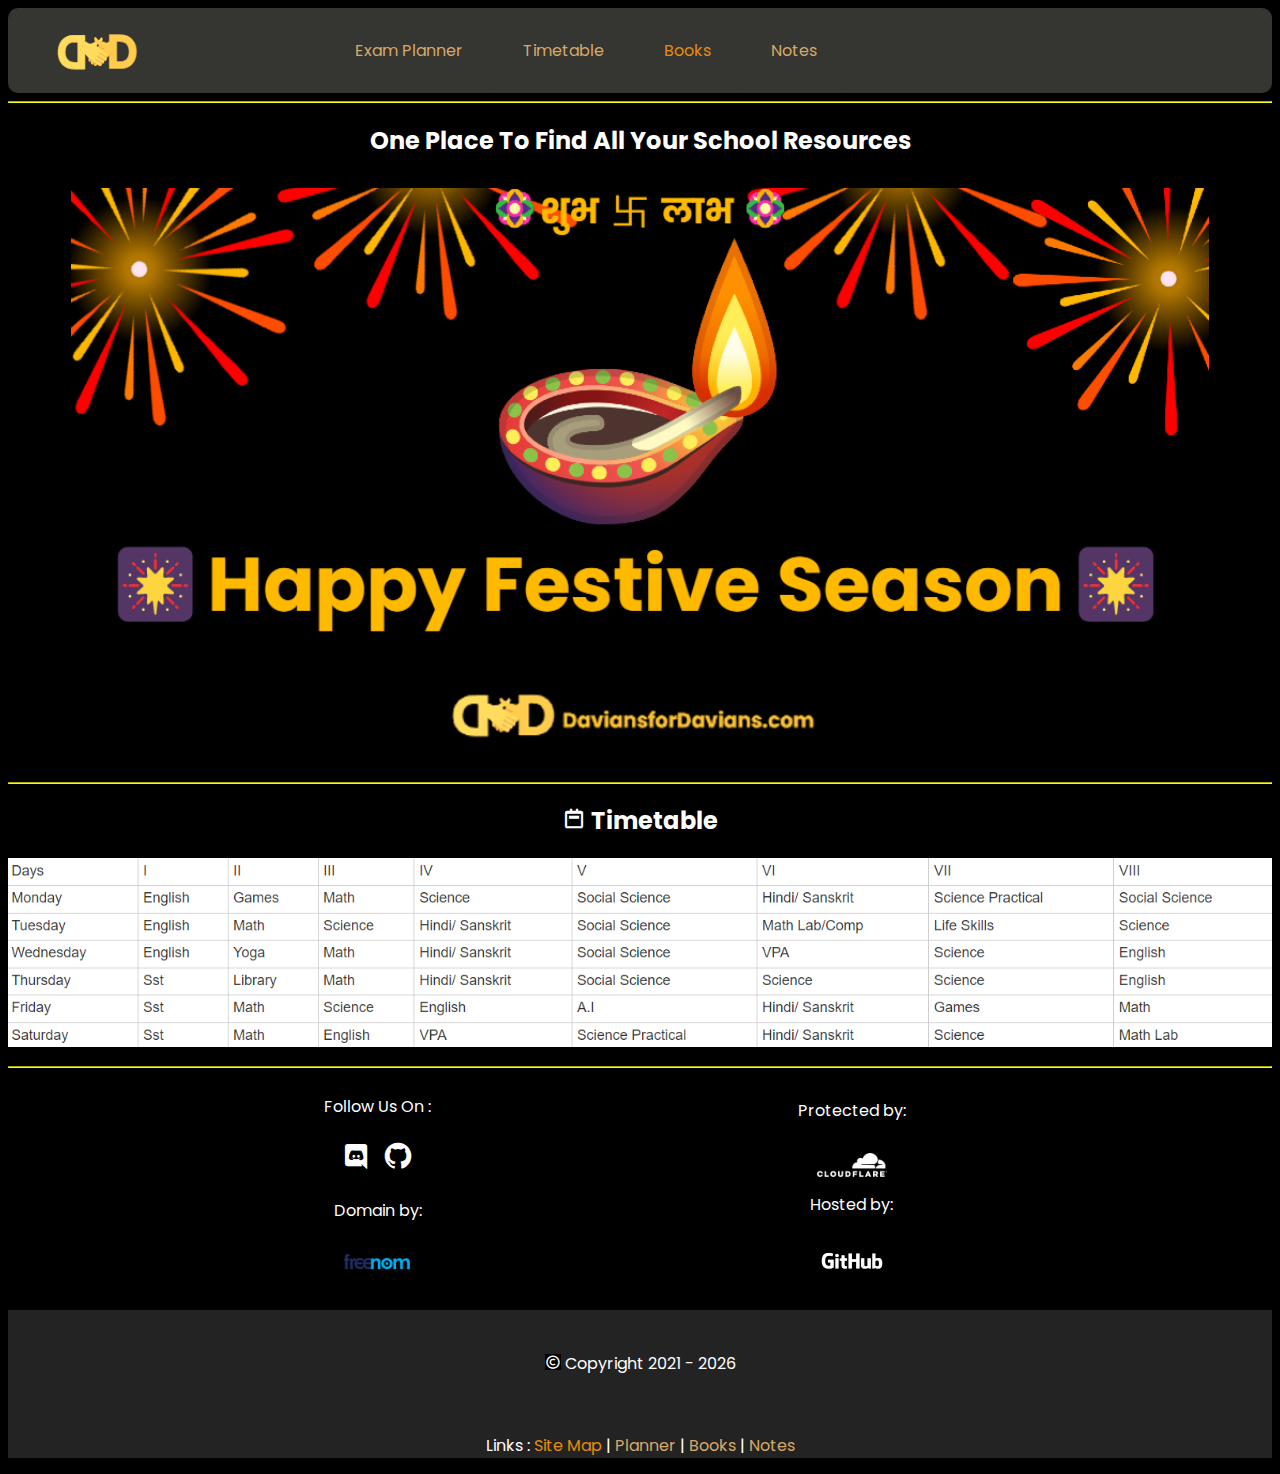
==== commit 18698ddb: "favicon" ====
--- a/index.html
+++ b/index.html
@@ -45,6 +45,10 @@
     />
     <link href='https://cdn.jsdelivr.net/npm/boxicons@2.0.5/css/boxicons.min.css' rel='stylesheet'>
 
+    <link rel="apple-touch-icon" sizes="180x180" href="favicon_io/apple-touch-icon.png">
+<link rel="icon" type="image/png" sizes="32x32" href="favicon_io/favicon-32x32.png">
+<link rel="icon" type="image/png" sizes="16x16" href="favicon_io/favicon-16x16.png">
+<link rel="manifest" href="favicon_io/site.webmanifest">
   </head>
   <style>
        .center {
